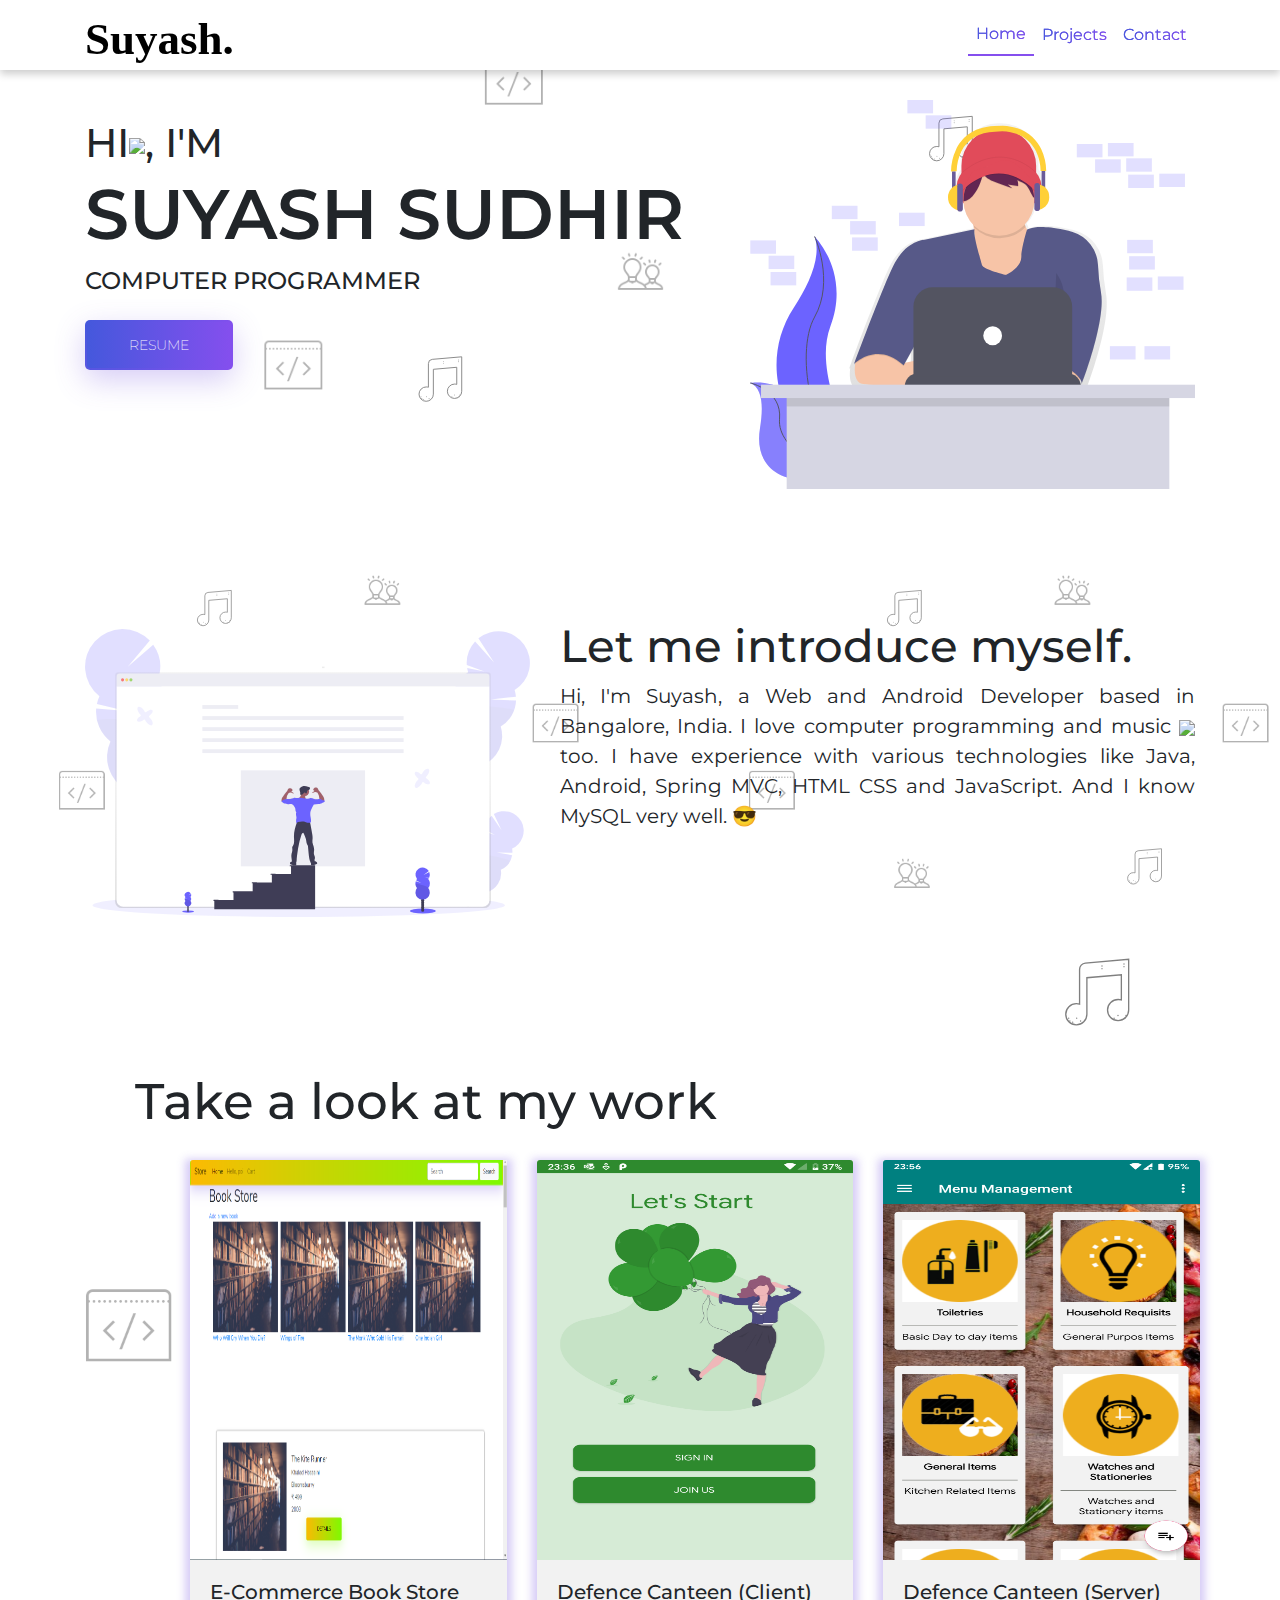
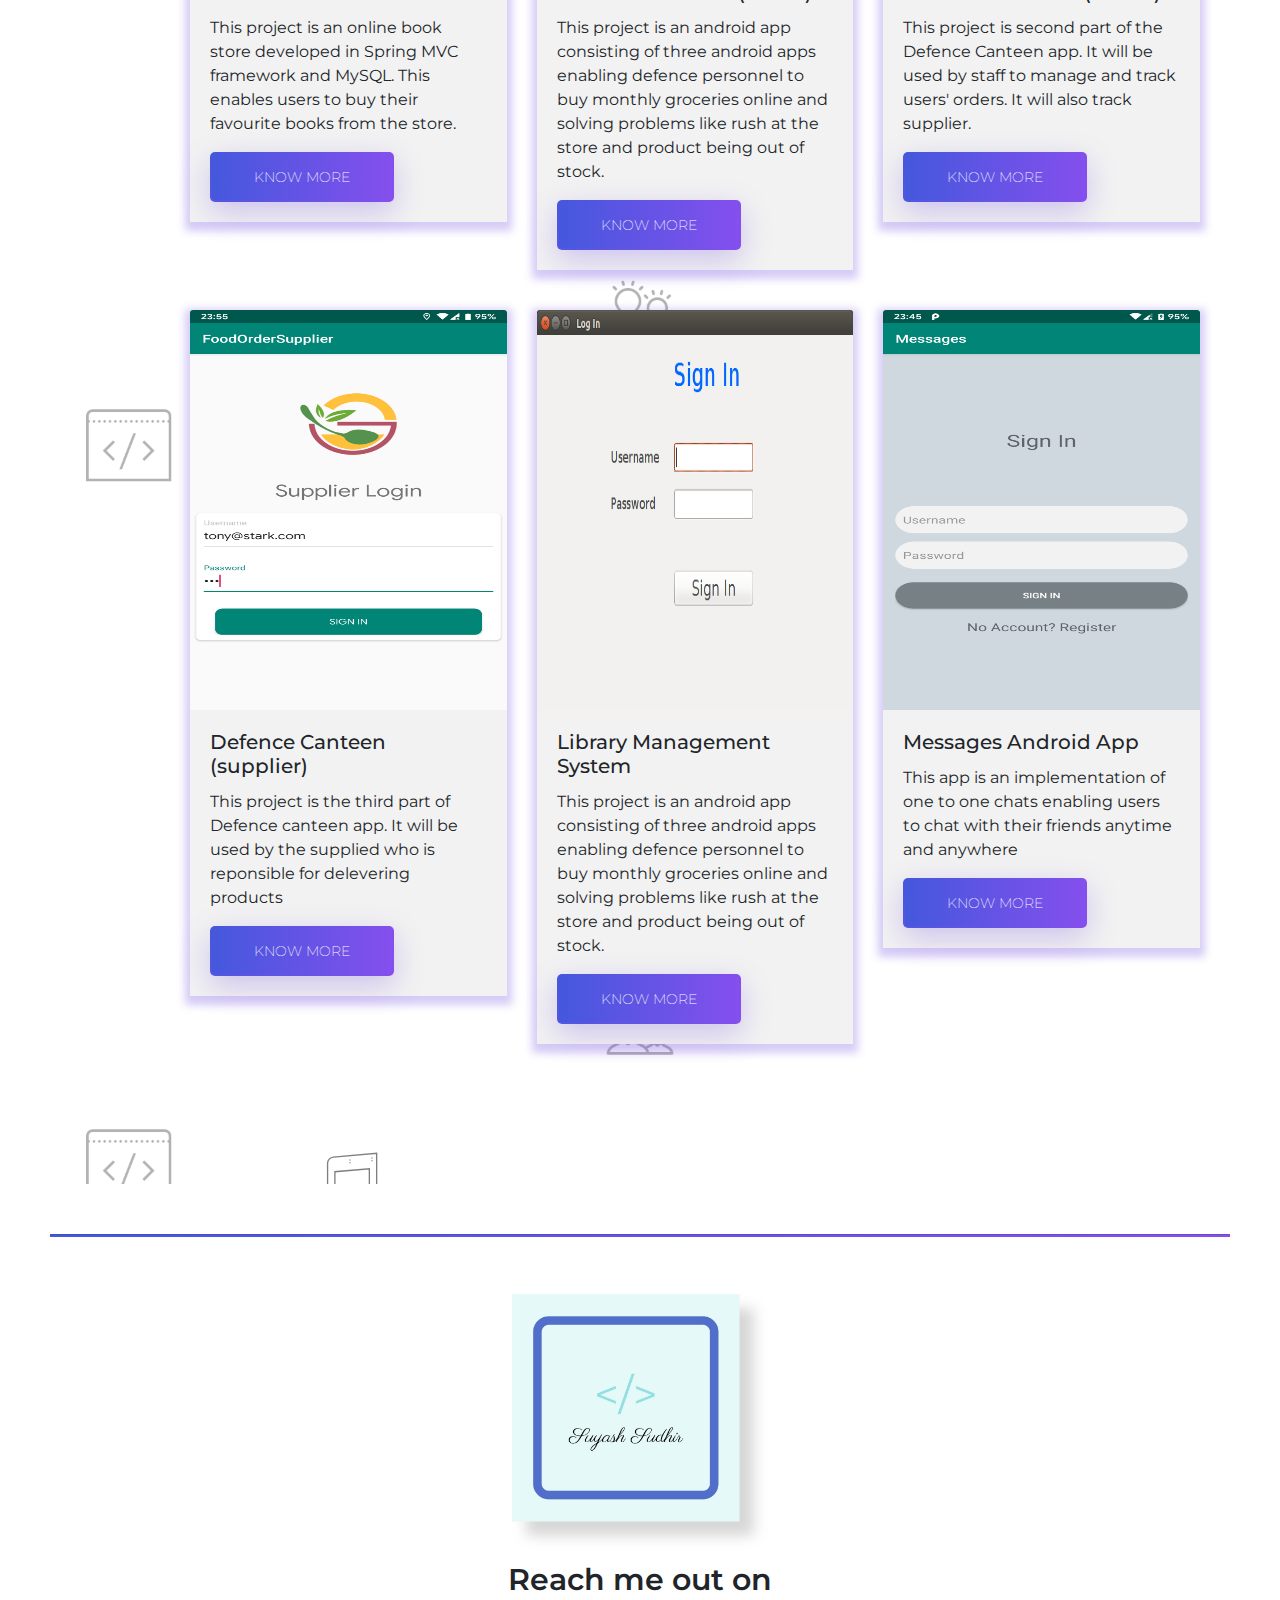
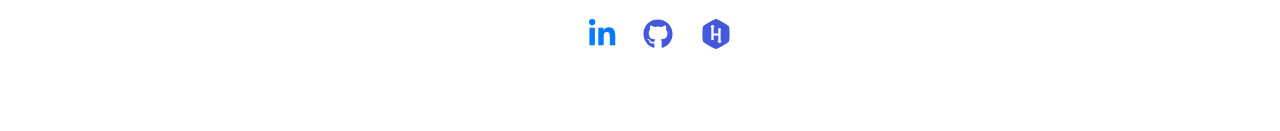
==== index.html @ 9ea13d7b "Initial commit" ====
<!DOCTYPE html>
<html lang="en">

<head>
    <meta charset="UTF-8">
    <meta name="viewport" content="width=device-width, initial-scale=1.0">
    <meta http-equiv="X-UA-Compatible" content="ie=edge">
    <title>Suyash Sudhir</title>
    <link rel="stylesheet" href="styles/fontawesome.css">
    <script src="scripts/all.js"></script>
    <link rel="stylesheet" href="/styles/bootstrap.css">
    
    <link rel="stylesheet" href="styles/style.css">
</head>

<body>
    <header class="header-area">
        <div class="main-menu">
            <nav class="navbar navbar-expand-lg navbar-light sticky-top">
                <div class="container">
                    <a class="navbar-brand logo" href="index.html"><img src="img/logo.svg" alt=""></a>
                    <button class="navbar-toggler" type="button" data-toggle="collapse"
                        data-target="#navbarSupportedContent" aria-controls="navbarSupportedContent"
                        aria-expanded="false" aria-label="Toggle navigation">
                        <i class="fa fa-bars"></i>
                    </button>
                    <div class="collapse navbar-collapse offset justify-content-end" id="navbarSupportedContent"
                        style="font-weight: 400">
                        <ul class="navbar navbar-nav nav-menu justify-content-end">
                            <li class="nav-item active gradient-text" ><a class="nav-link" href="index.html">Home</a></li>
                            <li class="nav-item gradient-text" id="project-link"><a class="nav-link" href="#">Projects</a></li>

                            <li class="nav-item gradient-text"><a class="nav-link" href="../contact.html">Contact</a></li>
                        </ul>

                    </div>
                </div>

            </nav>

        </div>


    </header>


    <section class="intro-section">
        <div class="intro-section-inner">
            <div class="container">
                <div class="row">
                    <div class="col-lg-7">
                        <div class="intro-content">
                            <h3 class="text-uppercase">Hi<span><img
                                        src="https://img.icons8.com/color/48/000000/hand.png"></span>, I'm</h3>
                            <h1 class="text-uppercase" style="font-weight: 600">Suyash Sudhir</h3>
                                <h4 class="text-uppercase">Computer Programmer</h4>
                                <div class="d-flex align-items-center mt-4">
                                    <a class="site-btn"
                                        href="https://firebasestorage.googleapis.com/v0/b/foodorder-6d868.appspot.com/o/Resume_Suyash.pdf?alt=media&token=dab91d29-3b06-4f23-bbd5-1a5b0dd0ad0e"><span>Resume</span></a>
                                </div>


                        </div>


                    </div>
                    <div class="col-lg-5">
                        <div class="intro-img">
                            <img src="img/inrto-photo.svg" alt="">
                        </div>

                    </div>

                </div>
            </div>
        </div>



    </section>

    <section class="about-me">
        <div class="about-me-inner">
            <div class="container">
                <div class="row">
                    <div class="col-lg-5">
                        <div class="about-img">
                            <img src="img/about-me.svg" alt="">
                        </div>
                    </div>
                    <div class="col-lg-7">
                        <div class="about-me-content">
                            <h2>Let me introduce myself.</h2>
                            <p>Hi, I'm Suyash, a Web and Android Developer based in Bangalore, India. I love computer
                                programming and music <span><img
                                        src="https://img.icons8.com/bubbles/50/000000/music.png"></span> too.
                                I have experience with various technologies like Java, Android, Spring MVC, HTML CSS and JavaScript. And I know MySQL very well. <span>😎</span>

                            </p>
                        </div>
                    </div>
                </div>
            </div>
        </div>
    </section>

    <section class="projects-section" id="projects">

        <div class="projects-inner">
            <div class="container">
                <div class="row">
                    <div class="col-lg-12">
                        <div class="project-content">
                        
                            <h2>Take a look at my work</h2>
                        
                    </div>
                </div>
            </div>

               
                <div class="filtered-content">
                    <div class="row portfolio-filter justify-content-center">
                        <div class="col-lg-4 col-md-6 all mobile">
                            <div class="project-box">
                                    <img src="img/project-imgs/bookstore/home.png" class="card-img-top" alt="...">
                                    <div class="card-body">
                                      <h5 class="card-title">E-Commerce Book Store</h5>
                                      <p class="card-text">
                                          This project is an online book store developed in Spring MVC framework and MySQL.
                                          This enables users to buy their favourite  books from the store.
                                      </p>
                                            <a class="site-btn" target="_blank" href="../bookstore.html"><span>Know More</span></a>
                                      
                                    </div>
                            </div>
                        </div>


                        <div class="col-lg-4 col-md-6 all mobile">
                                <div class="project-box">
                                        <img src="img/project-imgs/canteen/login.png" class="card-img-top" alt="...">
                                        <div class="card-body">
                                          <h5 class="card-title">Defence Canteen (Client)</h5>
                                          <p class="card-text">This project is an android app consisting of three
                                                android apps enabling defence personnel to buy
                                                monthly groceries online and solving problems like
                                                rush at the store and product being out of stock.</p>
                                                <a class="site-btn" target="_blank" href="client.html"><span>Know More</span></a>
                                          
                                        </div>
                                </div>
                            </div>
                            <div class="col-lg-4 col-md-6 all mobile">
                                    <div class="project-box">
                                            <img src="img/project-imgs/server/Screenshot_20190904-235621.png" class="card-img-top" alt="...">
                                            <div class="card-body">
                                              <h5 class="card-title">Defence Canteen (Server)</h5>
                                              <p class="card-text">This project is second part of the Defence Canteen app. It will be used by staff to manage and track users' orders. It will also track supplier.</p>
                                                    <a class="site-btn" target="_blank" href="server.html"><span>Know More</span></a>
                                              
                                            </div>
                                    </div>
                                </div>
                                <div class="col-lg-4 col-md-6 all mobile">
                                        <div class="project-box">
                                                <img src="img/project-imgs/shipper/Screenshot_20190904-235507.png" class="card-img-top" alt="...">
                                                <div class="card-body">
                                                  <h5 class="card-title">Defence Canteen (supplier)</h5>
                                                  <p class="card-text">This project is the third part of Defence canteen app. It will be used by the supplied who is reponsible for delevering products</p>
                                                        <a target="_blank" class="site-btn" href="supplier.html"><span>Know More</span></a>
                                                  
                                                </div>
                                        </div>
                                    </div>
                                    <div class="col-lg-4 col-md-6 all mobile">
                                            <div class="project-box">
                                                    <img src="img/project-imgs/lms/login-lms.png" class="card-img-top" alt="...">
                                                    <div class="card-body">
                                                      <h5 class="card-title">Library Management System</h5>
                                                      <p class="card-text">This project is an android app consisting of three
                                                            android apps enabling defence personnel to buy
                                                            monthly groceries online and solving problems like
                                                            rush at the store and product being out of stock.</p>
                                                            <a target="_blank" class="site-btn" href="/lms.html"><span>Know More</span></a>
                                                      
                                                    </div>
                                            </div>
                                        </div>
                                        <div class="col-lg-4 col-md-6 all web">
                                                <div class="project-box">
                                                        <img src="img/project-imgs/messages/Screenshot_20190904-234529.png" class="card-img-top" alt="...">
                                                        <div class="card-body">
                                                          <h5 class="card-title">Messages Android App</h5>
                                                          <p class="card-text">This app is an implementation of one to one chats enabling users to chat with their friends anytime and anywhere</p>
                                                                <a class="site-btn"  target="_blank" href="messages.html"><span>Know More</span></a>
                                                          
                                                        </div>
                                                </div>
                                            </div>
                                           
                                </div>
                </div>
            </div>
        


    </section>
    <hr>
    <footer class="footer">
        <div class="footer-inner">
            <div class="container">
                <div class="footer-content">
                    <div class="col-lg-12">
                        <div class="text-center ">
                            <img src="img/logo-new@2x.jpg" style="height: auto; width: 270px;" alt="">
                            
                        </div>
                        <div class="text-center" style="font-weight: 600">
                            Reach me out on
                        </div>
                        <div class="social text-center">
                            <ul>
                                <li><a class="gradient-text" target="_blank" data-toggle="tooltip" title="Linkedin" href="https://linkedin.com/in/suyashsudhir26958/"><i class="fab fa-linkedin-in gradient-text" ></i></a></li>
                                <li><a target="_blank" href="https://hackerrank.com/suyashamb" data-toggle="tooltip" title="GitHub!"><i class="fab fa-github" style="color: #4458dc"></i></a></li>
                                <li><a target="_blank" href="https://github.com/Suyashsudhir2695/" data-toggle="tooltip" title="HackerRank!"><i class="fab fa-hackerrank" style="color: #4458dc"></i></a></li>
                            </ul>

                        </div>
                    </div>
                    

                </div>
               
            </div>
        </div>
    </footer>

    <script src="scripts/jq.js"></script>
    <script src="scripts/bootstrap.js"></script>
    <script src="scripts/custom.js"></script>
</body>

</html>
---- styles/style.css ----
@import url("https://fonts.googleapis.com/css?family=Montserrat&display=swap");
body {
  background-color: #fff;
  font-family: 'Montserrat', sans-serif;
}

body hr {
  background: -webkit-gradient(linear, left top, right top, from(#4458dc), to(#854fee)), radial-gradient(circle at top left, #4458dc, #854fee);
  background: linear-gradient(to right, #4458dc 0%, #854fee 100%), radial-gradient(circle at top left, #4458dc, #854fee);
  height: 2px;
  margin: 50px;
}

body .active {
  border-bottom: 2px solid #854fee;
}

body .active:after {
  content: "";
  border-bottom: 1px solid #000;
}

body .gradient-text {
  background: -webkit-gradient(linear, left top, right top, from(#4458dc), to(#854fee)), radial-gradient(circle at top left, #4458dc, #854fee);
  background: linear-gradient(to right, #4458dc 0%, #854fee 100%), radial-gradient(circle at top left, #4458dc, #854fee);
  -webkit-background-clip: text;
  -webkit-text-fill-color: transparent;
}

body a {
  outline: none;
  border: none;
}

body ul {
  list-style: none;
}

body .main-menu {
  -webkit-box-shadow: 0 4px 8px 0 rgba(0, 0, 0, 0.2);
          box-shadow: 0 4px 8px 0 rgba(0, 0, 0, 0.2);
  -webkit-transition: 0.3s;
  transition: 0.3s;
}

body .suyash-nav {
  height: 100px;
  padding: 20px;
}

body .suyash-nav a {
  color: #000;
  font-size: 400px;
  outline: none;
  border: none;
  margin-right: 30px;
  float: right;
  margin-top: 25px;
  text-decoration: none;
}

body .container-suyash {
  margin: 10%;
}

body .container-suyash .into-sec {
  float: right;
  display: -webkit-box;
  display: -ms-flexbox;
  display: flex;
  -ms-flex-wrap: wrap;
      flex-wrap: wrap;
}

body .container-suyash .intro-para {
  display: block;
  float: right;
}

body .site-btn {
  text-decoration: none;
  display: inline-block;
  color: #fff;
  letter-spacing: 0px;
  font-family: "Montserrat", sans-serif;
  font-weight: 500;
  font-size: 14px;
  line-height: 46px;
  outline: none !important;
  text-align: center;
  cursor: pointer;
  text-transform: uppercase;
  border-radius: 5px;
  background-origin: border-box;
  background-clip: content-box, border-box;
  background-image: -webkit-gradient(linear, left top, right top, from(#4458dc), to(#854fee)), radial-gradient(circle at top left, #4458dc, #854fee);
  background-image: linear-gradient(to right, #4458dc 0%, #854fee 100%), radial-gradient(circle at top left, #4458dc, #854fee);
  border: double 2px transparent;
  -webkit-box-shadow: 0px 10px 30px rgba(118, 85, 225, 0.3);
          box-shadow: 0px 10px 30px rgba(118, 85, 225, 0.3);
}

body .site-btn span {
  padding: 0 42px;
  font-weight: 200;
}

@media (max-width: 480px) {
  body .site-btn span {
    padding: 0 20px;
  }
}

body .site-btn .tr-bg {
  background-image: -webkit-gradient(linear, left top, left bottom, from(#ffffff), to(#ffffff)), radial-gradient(circle at top left, #4458dc, #854fee);
  background-image: linear-gradient(#ffffff, #ffffff), radial-gradient(circle at top left, #4458dc, #854fee);
  border: 2px solid transparent;
  color: #222222;
  -webkit-box-shadow: 0px 10px 30px rgba(118, 85, 225, 0.3);
          box-shadow: 0px 10px 30px rgba(118, 85, 225, 0.3);
}

body .site-btn:hover {
  background-image: -webkit-gradient(linear, left top, left bottom, from(#ffffff), to(#ffffff)), radial-gradient(circle at top left, #4458dc, #854fee);
  background-image: linear-gradient(#ffffff, #ffffff), radial-gradient(circle at top left, #4458dc, #854fee);
  border: 2px solid #854fee;
  color: #222222;
  -webkit-box-shadow: none;
          box-shadow: none;
  font-weight: 200;
  background-clip: border-box;
}

/************************ Intro Section CSS*********************/
.intro-section {
  z-index: 1;
  background-image: url("../img/bg intro.svg");
  background-repeat: no-repeat;
  background-position: center;
  background-size: contain;
  margin-bottom: 40px;
}

.intro-section .intro-section-inner {
  width: 100%;
}

.intro-section .intro-section-inner .intro-img {
  padding-top: 100px;
}

@media (max-width: 1480px) {
  .intro-section .intro-section-inner .intro-img img {
    height: auto;
    max-width: 100%;
  }
}

@media (max-width: 991px) {
  .intro-section .intro-section-inner .intro-img {
    display: block;
  }
}

.intro-section .intro-section-inner .col-lg-7 {
  vertical-align: middle;
  -ms-flex-item-align: center;
      -ms-grid-row-align: center;
      align-self: center;
}

.intro-section .intro-section-inner .intro-content {
  text-align: left;
}

@media (max-width: 991px) {
  .intro-section .intro-section-inner .intro-content {
    margin-top: 150px;
  }
}

.intro-section .intro-section-inner .intro-content h3 {
  font-size: 40px;
  position: relative;
  margin-bottom: 18px;
}

.intro-section .intro-section-inner .intro-content h3:after {
  content: '';
  width: 400px;
  height: 2px;
  position: absolute;
  top: 50%;
  left: 25%;
}

@media (max-width: 575px) {
  .intro-section .intro-section-inner .intro-content h3:after {
    display: none;
  }
}

.intro-section .intro-section-inner .intro-content h1 {
  font-size: 70px;
  margin-top: 20px;
  line-height: 55px;
  margin-bottom: 25px;
}

@media (max-width: 1024px) {
  .intro-section .intro-section-inner .intro-content h1 {
    font-size: 60px;
  }
}

@media (max-width: 768px) {
  .intro-section .intro-section-inner .intro-content h1 {
    font-size: 45px;
  }
}

.intro-section .intro-section-inner .intro-content h5 {
  font-weight: 200;
  font-size: 30px;
  margin-bottom: 40px;
}

/********************************* About Section CSS***********************************/
.about-me {
  z-index: 9999;
  margin-top: 40px;
  background: url("../img/about.svg");
  background-position: center;
  background-size: contain;
}

.about-me .about-me-inner {
  width: 100%;
}

.about-me .about-me-inner .about-img {
  padding-top: 100px;
}

@media (max-width: 1480px) {
  .about-me .about-me-inner .about-img img {
    height: auto;
    max-width: 100%;
  }
}

@media (max-width: 991px) {
  .about-me .about-me-inner .about-img {
    display: block;
  }
}

.about-me .about-me-inner .col-lg-7 {
  vertical-align: middle;
  -ms-flex-item-align: center;
      -ms-grid-row-align: center;
      align-self: center;
}

.about-me .about-me-inner .about-me-content {
  text-align: left;
}

.about-me .about-me-inner .about-me-content h2 {
  font-size: 45px;
  margin-top: 20px;
  margin-right: 20px;
}

@media (max-width: 991px) {
  .about-me .about-me-inner .about-me-content h2 {
    font-size: 30px;
  }
}

.about-me .about-me-inner .about-me-content p {
  text-align: justify;
  font-size: 20px;
}

@media (max-width: 991px) {
  .about-me .about-me-inner .about-me-content p {
    font-size: 17px;
  }
}

/******************************************* About End***********************************/
/******************************************* Project CSS**************************************/
.projects-section {
  margin-top: 35px;
  z-index: 7777;
  padding: 120px;
  background: url("../img/bg intro.svg");
  background-position: center;
  background-size: contain;
}

@media (max-width: 991px) {
  .projects-section {
    padding: 0;
    margin-right: 105px;
    margin-left: auto;
  }
}

@media (max-width: 480) {
  .projects-section {
    padding: 0;
  }
}

.projects-section .col-lg-12 {
  vertical-align: middle;
  -ms-flex-item-align: center;
      -ms-grid-row-align: center;
      align-self: center;
}

.projects-section .col-lg-12 .project-content {
  padding: 0;
  width: 100%;
}

.projects-section .col-lg-12 .project-content h2 {
  font-size: 50px;
}

@media (max-width: 480px) {
  .projects-section .col-lg-12 .project-content h2 {
    font-size: 30px;
  }
}

.projects-section .filters {
  display: inline-block;
  margin-top: 20px;
  font-size: 20px;
}

@media (max-width: 480px) {
  .projects-section .filters {
    font-size: 12px;
    padding: 0;
    margin: 0;
  }
}

@media (max-width: 991px) {
  .projects-section .filters {
    font-size: 12px;
    padding: 0%;
    margin: 0%;
  }
}

.projects-section .filters ul {
  margin-left: 20px !important;
}

@media (max-width: 991px) {
  .projects-section .filters ul {
    margin-bottom: 25px;
  }
}

.projects-section .filters ul li {
  display: inline-block;
  padding: 0px;
  cursor: pointer;
  text-transform: uppercase;
  font-weight: 500;
  -webkit-transition: all 0.4s ease 0s;
  transition: all 0.4s ease 0s;
}

.projects-section .filters ul li:hover, .projects-section .filters ul li.active {
  color: #854fee;
}

@media (max-width: 400px) {
  .projects-section .filters ul li {
    font-size: 10px;
    margin-left: 7px;
  }
}

@media (max-width: 480px) {
  .projects-section .filters ul li {
    display: inline-block;
    margin-left: 5px;
    font-size: 15px;
  }
}

@media (max-width: 768px) {
  .projects-section .filters ul li {
    font-size: 25px;
  }
}

@media (max-width: 991px) {
  .projects-section .filters ul li {
    margin-left: 10px;
    margin-top: 10px;
    -webkit-box-align: center;
        -ms-flex-align: center;
            align-items: center;
    font-size: 20px;
  }
}

@media (max-width: 1480px) {
  .projects-section .filters ul li {
    margin-left: 15px;
  }
}

.projects-section .filtered-content .project-box {
  background: #f2f2f2;
  margin: 20px;
  height: auto;
  width: 300px;
  -webkit-box-shadow: 0 4px 8px 5px rgba(118, 85, 225, 0.3);
          box-shadow: 0 4px 8px 5px rgba(118, 85, 225, 0.3);
  -webkit-transition: 0.5s;
  transition: 0.5s;
}

.projects-section .filtered-content .project-box img {
  height: 400px;
}

.projects-section .filtered-content .project-box:hover {
  -webkit-box-shadow: 0 8px 16px 0 rgba(0, 0, 0, 0.2);
          box-shadow: 0 8px 16px 0 rgba(0, 0, 0, 0.2);
  -webkit-transition: 0.5s;
  transition: 0.5s;
  -webkit-transform: translateY(-20px);
          transform: translateY(-20px);
}

@media (max-width: 480px) {
  .projects-section .filtered-content .project-box {
    padding: 0;
    margin-left: 55px;
    height: auto;
    width: 100%;
  }
}

@media (max-width: 991px) {
  .projects-section .filtered-content .project-box {
    width: 100%;
    height: auto;
    margin-left: 150px;
  }
}

@media (max-width: 1480px) {
  .projects-section .filtered-content .project-box {
    width: 100%;
    height: auto;
    margin-left: 55px;
  }
}

.projects-section .filtered-content .project-box .card-img {
  -o-object-fit: cover;
     object-fit: cover;
  height: auto;
  max-width: 100;
}

/********************************Project End**************************/
/********************************* Footer CSS*************************/
.footer {
  margin-bottom: 5%;
}

.footer .footer-inner {
  font-size: 30px;
}

.footer .footer-inner .social {
  color: #000;
  font-size: 30px;
}

.footer .footer-inner .social ul {
  -ms-flex-line-pack: center;
      align-content: center;
}

.footer .footer-inner .social ul li {
  color: #000;
  display: inline-block;
  margin: 10px;
}

.footer .footer-inner .social ul li .fa {
  color: #000;
}

.footer .footer-inner .logo-div {
  z-index: 9999;
  background: url("../img/logo-new@2x.jpg");
  height: auto;
  width: 270px;
  background-size: cover;
  background-repeat: no-repeat;
  background-position: center;
}

/********************************************* Header Info CSS********************************/
.header-area {
  position: absolute;
  width: 100%;
  z-index: 9999;
  background: #ffffff;
}

.header-area .nav-menu {
  width: 100%;
}

.header-area .navbar {
  background: transparent;
  padding: 0px;
  border: 0px;
  border-radius: 0px;
  width: 100%;
}

.header-area .navbar .nav .nav-item {
  margin-right: 45px;
}

.header-area .navbar .nav .nav-item .nav-link {
  font: 500 14px/100px 'Montserrat';
  text-transform: uppercase;
  color: #f2f2f2;
  padding: 0px;
  display: inline-block;
}

.header-area .navbar .nav .nav-item .nav-link:after {
  display: none;
}

.header-area .navbar .nav .nav-item:hover .nav-link, .header-area .navbar .nav .nav-item.active .nav-link {
  color: #4458dc;
}

.header-area .navbar .nav .nav-item.submenu {
  position: relative;
}

.header-area .navbar .nav .nav-item.submenu ul {
  border: none;
  padding: 0px;
  border-radius: 0px;
  -webkit-box-shadow: none;
          box-shadow: none;
  margin: 0px;
  background: #fff;
}

@media (min-width: 992px) {
  .header-area .navbar .nav .nav-item.submenu ul {
    position: absolute;
    top: 120%;
    left: 0px;
    min-width: 200px;
    text-align: left;
    opacity: 0;
    -webkit-transition: all 300ms ease-in;
    transition: all 300ms ease-in;
    visibility: hidden;
    display: block;
    border: none;
    padding: 0px;
    border-radius: 0px;
    -webkit-box-shadow: 0px 10px 30px 0px rgba(0, 0, 0, 0.1);
            box-shadow: 0px 10px 30px 0px rgba(0, 0, 0, 0.1);
  }
}

.header-area .navbar .nav .nav-item.submenu ul:before {
  content: "";
  width: 0;
  height: 0;
  border-style: solid;
  border-width: 10px 10px 0 10px;
  border-color: #eeeeee transparent transparent transparent;
  position: absolute;
  right: 24px;
  top: 45px;
  z-index: 3;
  opacity: 0;
  -webkit-transition: all 400ms linear;
  transition: all 400ms linear;
}

.header-area .navbar .nav .nav-item.submenu ul .nav-item {
  display: block;
  float: none;
  margin-right: 0px;
  border-bottom: 1px solid #ededed;
  margin-left: 0px;
  -webkit-transition: all 0.4s linear;
  transition: all 0.4s linear;
}

.header-area .navbar .nav .nav-item.submenu ul .nav-item .nav-link {
  line-height: 45px;
  color: #4458dc;
  padding: 0px 30px;
  -webkit-transition: all 150ms linear;
  transition: all 150ms linear;
  display: block;
  text-transform: capitalize;
  margin-right: 0px;
}

.header-area .navbar .nav .nav-item.submenu ul .nav-item:last-child {
  border-bottom: none;
}

.header-area .navbar .nav .nav-item.submenu ul .nav-item:hover .nav-link {
  color: #fff;
}

@media (min-width: 992px) {
  .header-area .navbar .nav .nav-item.submenu:hover ul {
    visibility: visible;
    opacity: 1;
    top: 100%;
  }
}

.header-area .navbar .nav .nav-item.submenu:hover ul .nav-item {
  margin-top: 0px;
}

.header-area .navbar .nav .nav-item:last-child {
  margin-right: 0px;
}

.header-area.navbar_fixed .main-menu {
  -webkit-box-shadow: 0 4px 8px 0 rgba(0, 0, 0, 0.2);
          box-shadow: 0 4px 8px 0 rgba(0, 0, 0, 0.2);
  position: fixed;
  width: 100%;
  top: -70px;
  left: 0;
  right: 0;
  background: #ffffff;
  -webkit-transform: translateY(70px);
          transform: translateY(70px);
  -webkit-transition: background 500ms ease, -webkit-transform 500ms ease;
  transition: background 500ms ease, -webkit-transform 500ms ease;
  transition: transform 500ms ease, background 500ms ease;
  transition: transform 500ms ease, background 500ms ease, -webkit-transform 500ms ease;
  -webkit-transition: transform 500ms ease, background 500ms ease;
  -webkit-box-shadow: 0px 3px 16px 0px rgba(0, 0, 0, 0.1);
          box-shadow: 0px 3px 16px 0px rgba(0, 0, 0, 0.1);
}

.header-area.navbar_fixed .main-menu .navbar .nav .nav-item .nav-link {
  line-height: 70px;
}

@media (min-width: 992px) {
  .header-area.white_menu .navbar .navbar-brand img {
    display: none;
  }
  .header-area.white_menu .navbar .navbar-brand img + img {
    display: inline-block;
  }
}

@media (max-width: 991px) {
  .header-area.white_menu .navbar .navbar-brand img {
    display: inline-block;
  }
  .header-area.white_menu .navbar .navbar-brand img + img {
    display: none;
  }
}

.header-area.white_menu .navbar .nav .nav-item .nav-link {
  color: #fff;
}

.header-area.white_menu.navbar_fixed .main-menu .navbar .navbar-brand img {
  display: inline-block;
}

.header-area.white_menu.navbar_fixed .main-menu .navbar .navbar-brand img + img {
  display: none;
}

.header-area.white_menu.navbar_fixed .main-menu .navbar .nav .nav-item .nav-link {
  line-height: 70px;
  color: #4458dc;
}

/***************************************************** Project CSS*********************************************/
.project-info {
  padding-top: 155px;
  margin-bottom: 80px;
}

.project-info h1 {
  margin-bottom: 30px;
  font-size: 50px;
  font-weight: bold;
}

@media (max-width: 480px) {
  .project-info h1 {
    font-size: 25px;
  }
}

.project-info .project-date {
  font-size: 30px;
  font-weight: 700;
}

@media (max-width: 480px) {
  .project-info .project-date {
    font-size: 20px;
  }
}

.project-info .project-photo {
  -webkit-box-shadow: 0px 0px 20px 4px rgba(118, 85, 225, 0.3);
          box-shadow: 0px 0px 20px 4px rgba(118, 85, 225, 0.3);
  -webkit-transition: 0.3s;
  transition: 0.3s;
  border-radius: 20px;
  margin-bottom: 45px;
  width: 100%;
  padding: 10px;
}

@media (max-width: 480px) {
  .project-info .project-photo {
    margin-bottom: 20px;
    width: 100%;
    height: 300px;
  }
}

.project-info .project-photo img {
  width: 100%;
}

@media (max-width: 480px) {
  .project-info .project-photo img {
    width: 100%;
  }
}

.project-info .project-desc {
  margin-top: 25px;
  font-size: 20px;
  text-align: justify;
}

@media (max-width: 480px) {
  .project-info .project-desc {
    font-size: 14px;
    text-align: start;
  }
}

.project-info .project-prev {
  padding: 50px;
}

.project-info .project-prev img {
  margin: 15px;
  width: 100px;
  height: 100px;
  -webkit-box-shadow: 1px 1px 1px 1px rgba(0, 0, 0, 0.2);
          box-shadow: 1px 1px 1px 1px rgba(0, 0, 0, 0.2);
}

.project-info .project-prev img:hover {
  -webkit-transform: translateY(-10px);
          transform: translateY(-10px);
  -webkit-transition: 0.7s ease;
  transition: 0.7s ease;
}

.project-info .col-sm-4 {
  margin: 25px;
  display: inline;
}

.project-info .col-sm-4 img {
  width: 100px;
  height: 100px;
}
/*# sourceMappingURL=style.css.map */
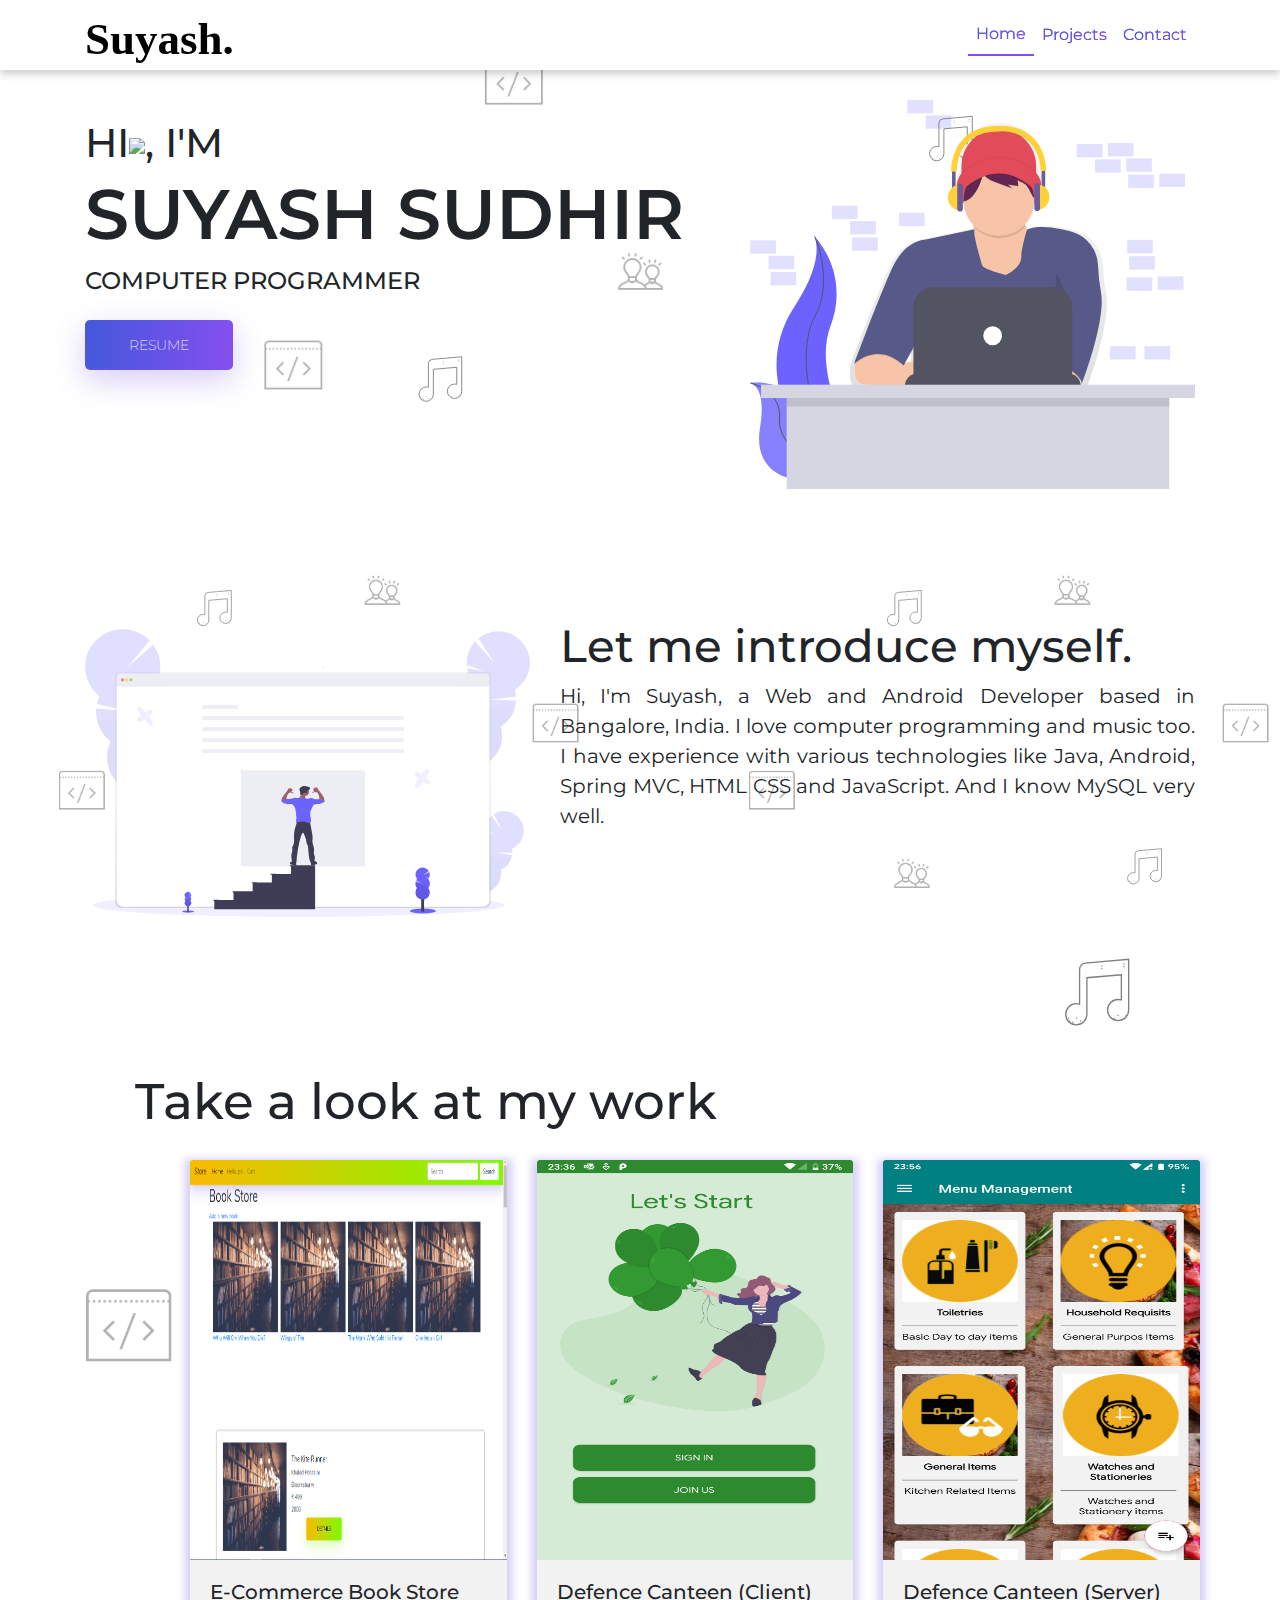
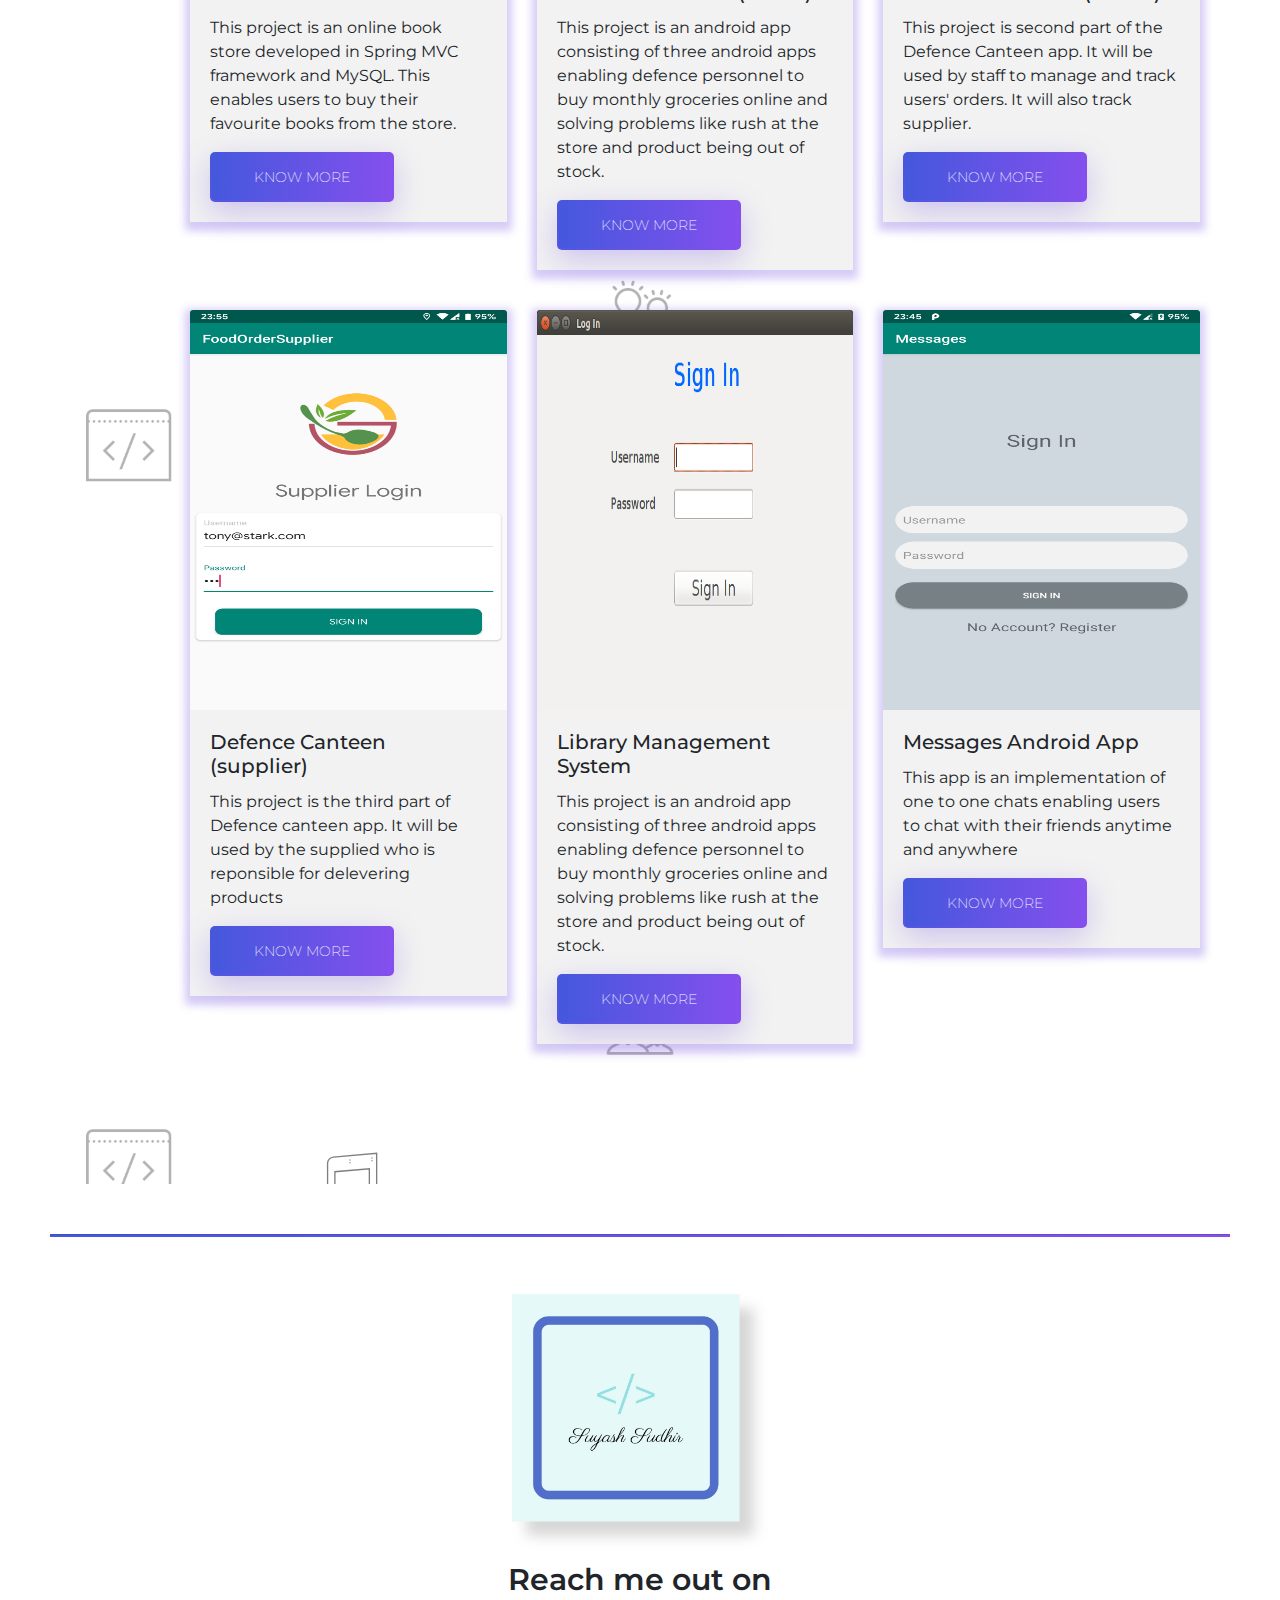
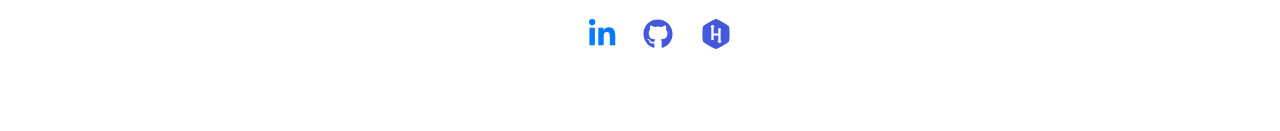
==== commit 5a73d3ca: "Update index.html" ====
--- a/index.html
+++ b/index.html
@@ -8,7 +8,7 @@
     <title>Suyash Sudhir</title>
     <link rel="stylesheet" href="styles/fontawesome.css">
     <script src="scripts/all.js"></script>
-    <link rel="stylesheet" href="/styles/bootstrap.css">
+    <link rel="stylesheet" href="styles/bootstrap.css">
     
     <link rel="stylesheet" href="styles/style.css">
 </head>
@@ -30,7 +30,7 @@
                             <li class="nav-item active gradient-text" ><a class="nav-link" href="index.html">Home</a></li>
                             <li class="nav-item gradient-text" id="project-link"><a class="nav-link" href="#">Projects</a></li>
 
-                            <li class="nav-item gradient-text"><a class="nav-link" href="../contact.html">Contact</a></li>
+                            <li class="nav-item gradient-text"><a class="nav-link" href="contact">Contact</a></li>
                         </ul>
 
                     </div>
@@ -56,7 +56,7 @@
                                 <h4 class="text-uppercase">Computer Programmer</h4>
                                 <div class="d-flex align-items-center mt-4">
                                     <a class="site-btn"
-                                        href="https://firebasestorage.googleapis.com/v0/b/foodorder-6d868.appspot.com/o/Resume_Suyash.pdf?alt=media&token=dab91d29-3b06-4f23-bbd5-1a5b0dd0ad0e"><span>Resume</span></a>
+                                        href="https://firebasestorage.googleapis.com/v0/b/mychat-dda07.appspot.com/o/SUYASH%20SUDHIR.pdf?alt=media&token=13d477da-5a54-4d87-b774-7b3b7aee78b0"><span>Resume</span></a>
                                 </div>
 
 
@@ -92,9 +92,8 @@
                         <div class="about-me-content">
                             <h2>Let me introduce myself.</h2>
                             <p>Hi, I'm Suyash, a Web and Android Developer based in Bangalore, India. I love computer
-                                programming and music <span><img
-                                        src="https://img.icons8.com/bubbles/50/000000/music.png"></span> too.
-                                I have experience with various technologies like Java, Android, Spring MVC, HTML CSS and JavaScript. And I know MySQL very well. <span>😎</span>
+                                programming and music too.
+                                I have experience with various technologies like Java, Android, Spring MVC, HTML CSS and JavaScript. And I know MySQL very well. 
 
                             </p>
                         </div>
@@ -130,7 +129,7 @@
                                           This project is an online book store developed in Spring MVC framework and MySQL.
                                           This enables users to buy their favourite  books from the store.
                                       </p>
-                                            <a class="site-btn" target="_blank" href="../bookstore.html"><span>Know More</span></a>
+                                            <a class="site-btn" target="_blank" href="bookstore.html"><span>Know More</span></a>
                                       
                                     </div>
                             </div>
@@ -182,7 +181,7 @@
                                                             android apps enabling defence personnel to buy
                                                             monthly groceries online and solving problems like
                                                             rush at the store and product being out of stock.</p>
-                                                            <a target="_blank" class="site-btn" href="/lms.html"><span>Know More</span></a>
+                                                            <a target="_blank" class="site-btn" href="lms.html"><span>Know More</span></a>
                                                       
                                                     </div>
                                             </div>
@@ -241,4 +240,4 @@
     <script src="scripts/custom.js"></script>
 </body>
 
-</html>+</html>
--- a/styles/style.css
+++ b/styles/style.css
@@ -754,12 +754,13 @@
   .project-info .project-photo {
     margin-bottom: 20px;
     width: 100%;
-    height: 300px;
+    height: auto;
   }
 }
 
 .project-info .project-photo img {
   width: 100%;
+  height: 100%;
 }
 
 @media (max-width: 480px) {
@@ -809,4 +810,4 @@
   width: 100px;
   height: 100px;
 }
-/*# sourceMappingURL=style.css.map */+/*# sourceMappingURL=style.css.map */
